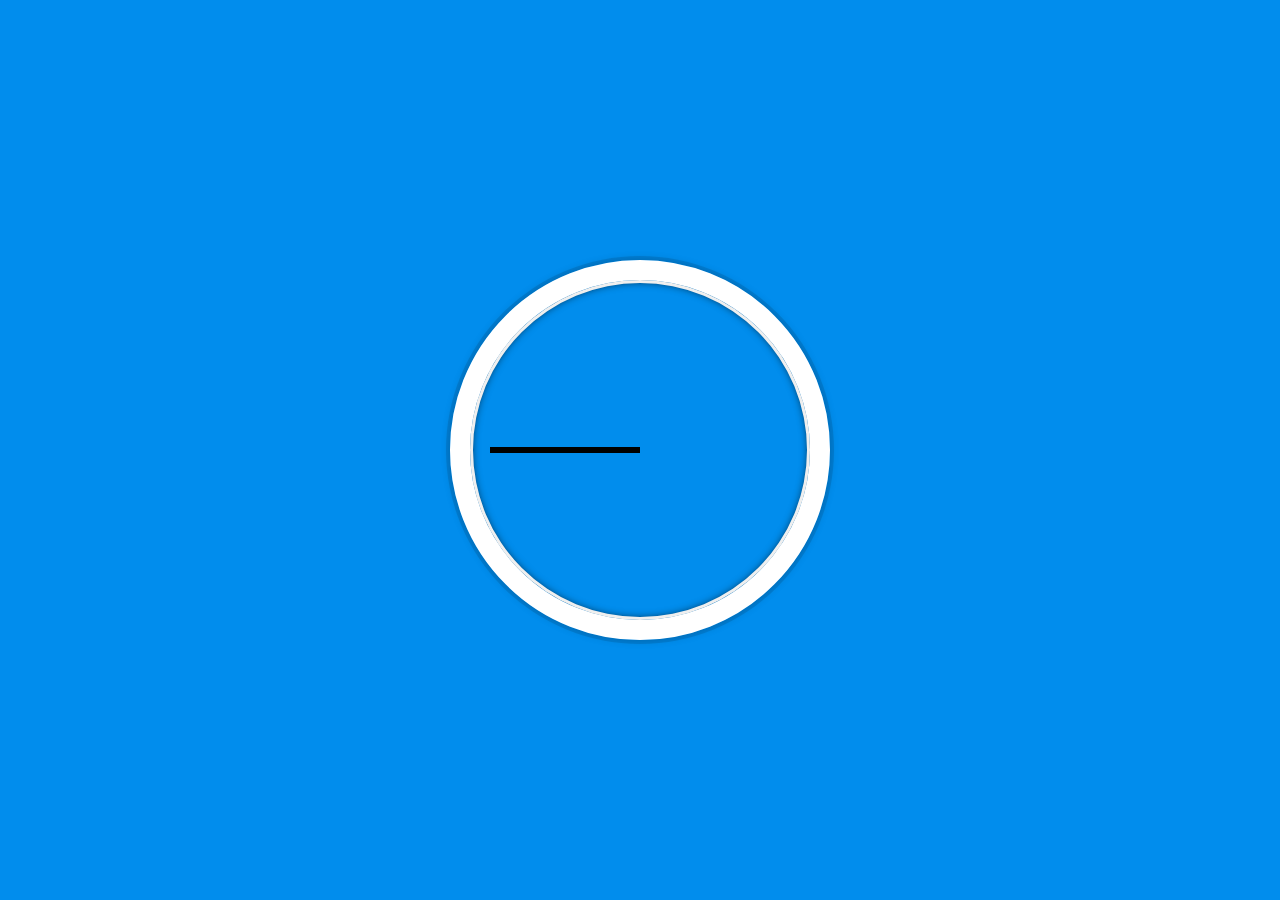
==== JS-CSS Clock/index.html @ ad2a9716 "added css and new ignore files" ====
<!DOCTYPE html>
<html lang="en">

<head>
    <meta charset="UTF-8">
    <title>JS + CSS Clock</title>
    <link rel="stylesheet" href="css/style.css">
</head>

<body>
    <script src="js/script.js"></script>

    <div class="clock">
        <div class="clock-face">
            <div class="hand hour-hand"></div>
            <div class="hand min-hand"></div>
            <div class="hand second-hand"></div>
        </div>
    </div>


    <style>
    </style>
</body>

</html>
---- JS-CSS Clock/css/style.css ----
html {
     background: #018DED url(http://unsplash.it/1500/1000?image=881&blur=50);
     background-size: cover;
     font-family: 'helvetica neue';
     text-align: center;
     font-size: 10px;
 }

 body {
     margin: 0;
     font-size: 2rem;
     display: flex;
     flex: 1;
     min-height: 100vh;
     align-items: center;
 }

 .clock {
     width: 30rem;
     height: 30rem;
     border: 20px solid white;
     border-radius: 50%;
     margin: 50px auto;
     position: relative;
     padding: 2rem;
     box-shadow: 0 0 0 4px rgba(0, 0, 0, 0.1), inset 0 0 0 3px #EFEFEF, inset 0 0 10px black, 0 0 10px rgba(0, 0, 0, 0.2);
 }

 .clock-face {
     position: relative;
     width: 100%;
     height: 100%;
     transform: translateY(-3px);
     /* account for the height of the clock hands */
 }

 .hand {
     width: 50%;
     height: 6px;
     background: black;
     position: absolute;
     top: 50%;
 }
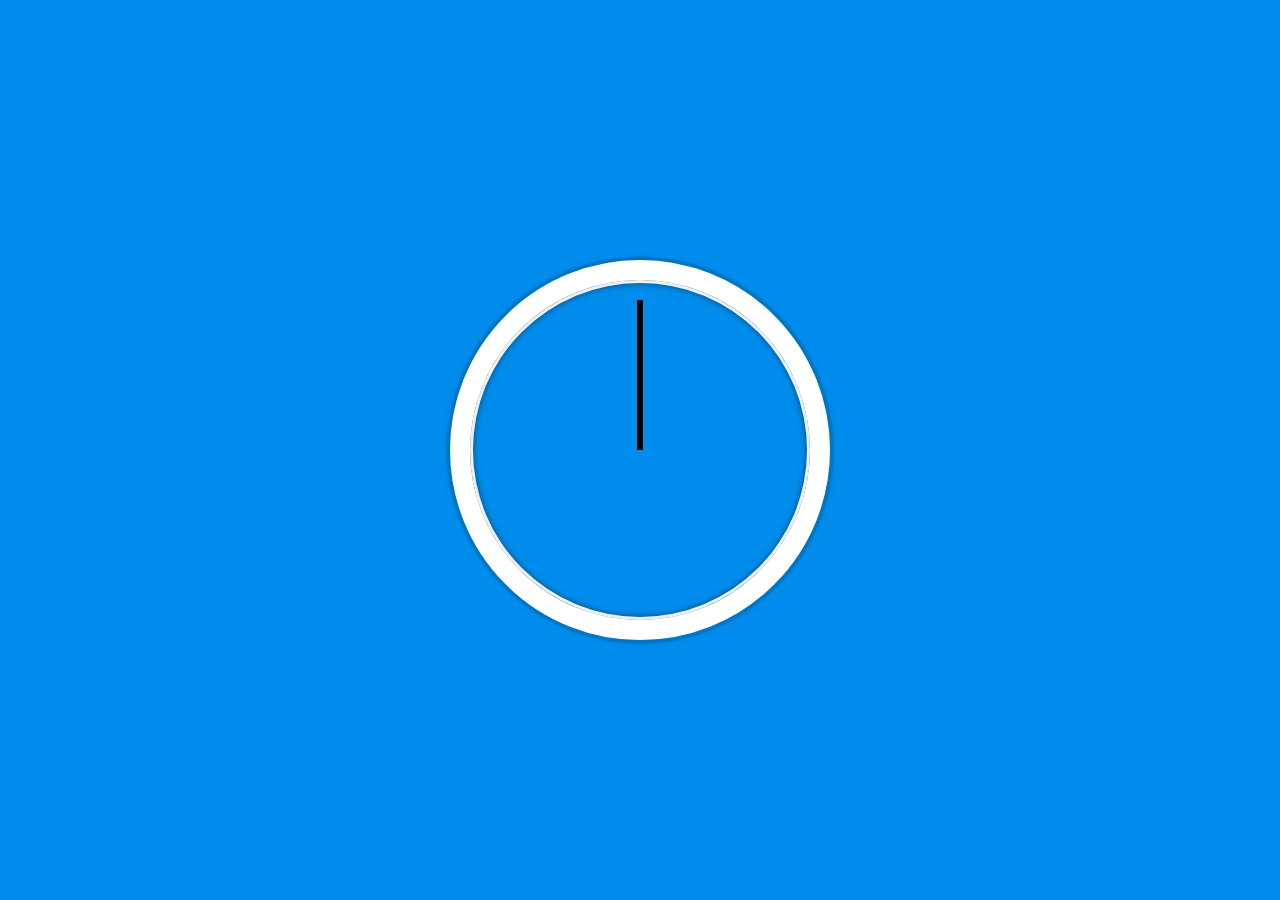
==== commit 208c0074: "JS added & CSS modified" ====
--- a/JS-CSS Clock/index.html
+++ b/JS-CSS Clock/index.html
@@ -8,7 +8,7 @@
 </head>
 
 <body>
-    <script src="js/script.js"></script>
+    
 
     <div class="clock">
         <div class="clock-face">
@@ -21,6 +21,7 @@
 
     <style>
     </style>
+<script src="js/script.js"></script>
 </body>
 
 </html>--- a/JS-CSS Clock/css/style.css
+++ b/JS-CSS Clock/css/style.css
@@ -40,4 +40,17 @@
      background: black;
      position: absolute;
      top: 50%;
+     transform-origin: 100%;
+     transform: rotate(90deg);
+     /* transition:all 0.05s; */
+     transition-timing-function: cubic-bezier(0.1, 2.7, 0.58, 1);
+ }
+
+ .hour-hand {
+     background-color: red;
+     
+ }
+
+ .min-hand {
+     background-color: red;
  }